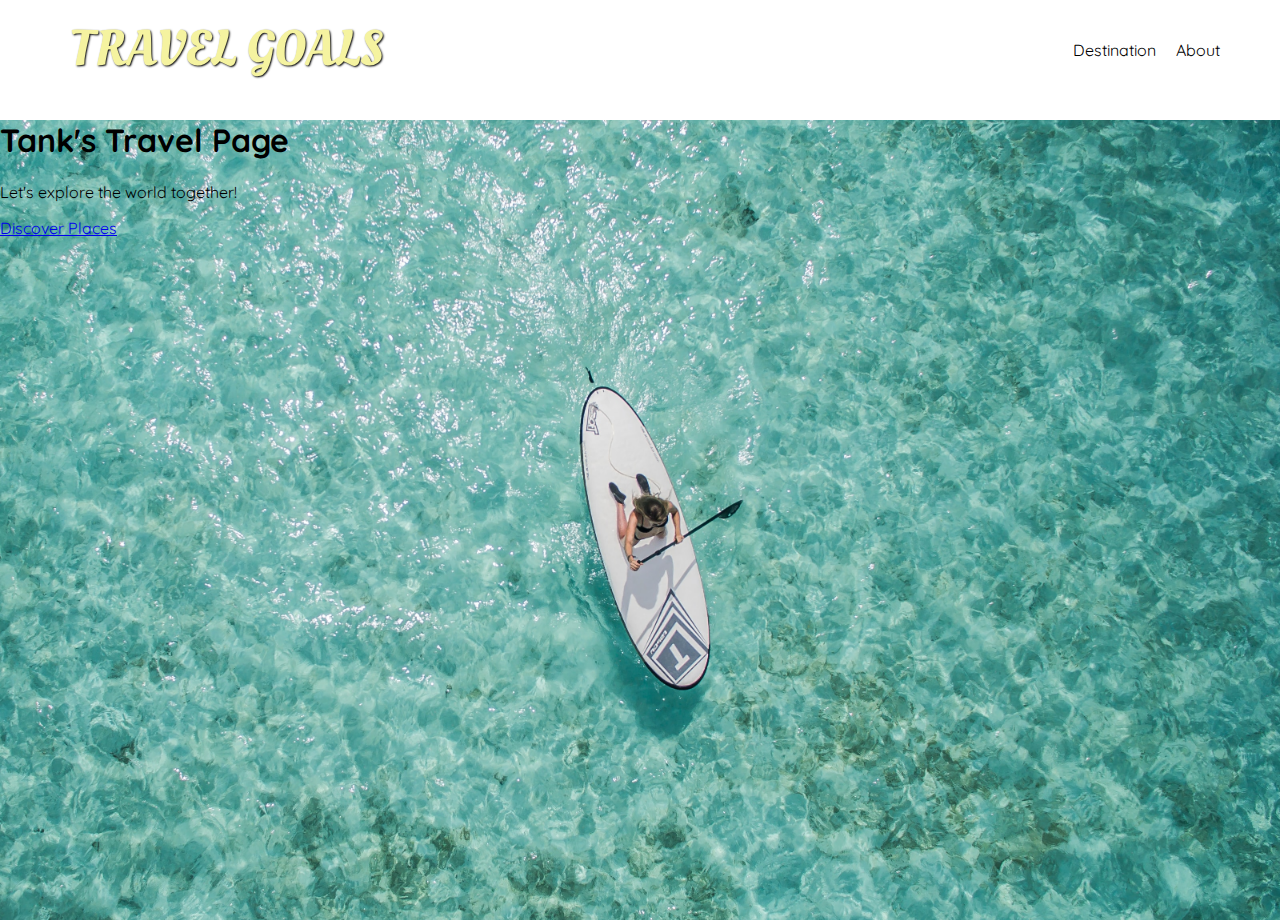
==== index.html @ c72d83f0 "update 1" ====
<!DOCTYPE html>
<html lang="en">
  <head>
    <meta charset="UTF-8" />
    <link rel="stylesheet" href="styles.css" />
    <link
      href="https://fonts.googleapis.com/css2?family=Raleway:wght@700&family=Oleo+Script:wght@700&family=Quicksand:wght@300;500;700&display=swap"
      rel="stylesheet"
    />
    <link rel="preconnect" href="https://fonts.googleapis.com" />
    <link rel="preconnect" href="https://fonts.gstatic.com" crossorigin />
    <link
      href="https://fonts.googleapis.com/css2?family=Roboto:ital,wght@0,400;1,900&family=Ubuntu:wght@300&display=swap"
      rel="stylesheet"
    />
    <link rel="stylesheet" href="shared.css" />
    <title>Travel Goals</title>
  </head>
  <body>
    <header>
      <!-- div is non-semantic block element-->
      <div id="page-logo">
        <a href="/index.html">Travel Goals</a>
        <!-- anchor is inline-->
      </div>
      <nav>
        <!-- nav is block-->
        <ul>
          <li><a href="/places.html"></a>Destination</li>
          <li><a href="#"></a>About</li>
        </ul>
      </nav>
    </header>
    <main>
      <section id="hero">
        <div>
          <h1>Tank's Travel Page</h1>
          <p>Let's explore the world together!</p>
          <a href="/places.html">Discover Places</a>
        </div>
      </section>
      <section id="highlights"></section>
    </main>
    <footer></footer>
  </body>
</html>
---- styles.css ----
#hero {
  height: 800px;
  background-image: url("images/places/ocean.jpg");
  background-position: center;
  background-size: cover;
}
---- shared.css ----
/* some generic style */
body {
  font-family: "Quicksand", sans-serif;
  margin: 0;
}

ul {
  list-style: none;
  margin: 0;
  padding: 0;
}

header {
  display: flex;
  justify-content: space-between;
  align-items: center;
  padding: 15px 60px;
}

#page-logo a {
  padding: 10px;
  font-family: "Oleo Script", sans-serif;
  color: rgb(245, 243, 160);
  font-size: 50px;
  text-decoration: none;
  text-transform: uppercase;
  text-shadow: 1px 1px 2px rgb(0, 0, 0);
}

header ul {
  display: flex;
}
header li {
  margin-left: 20px;
}
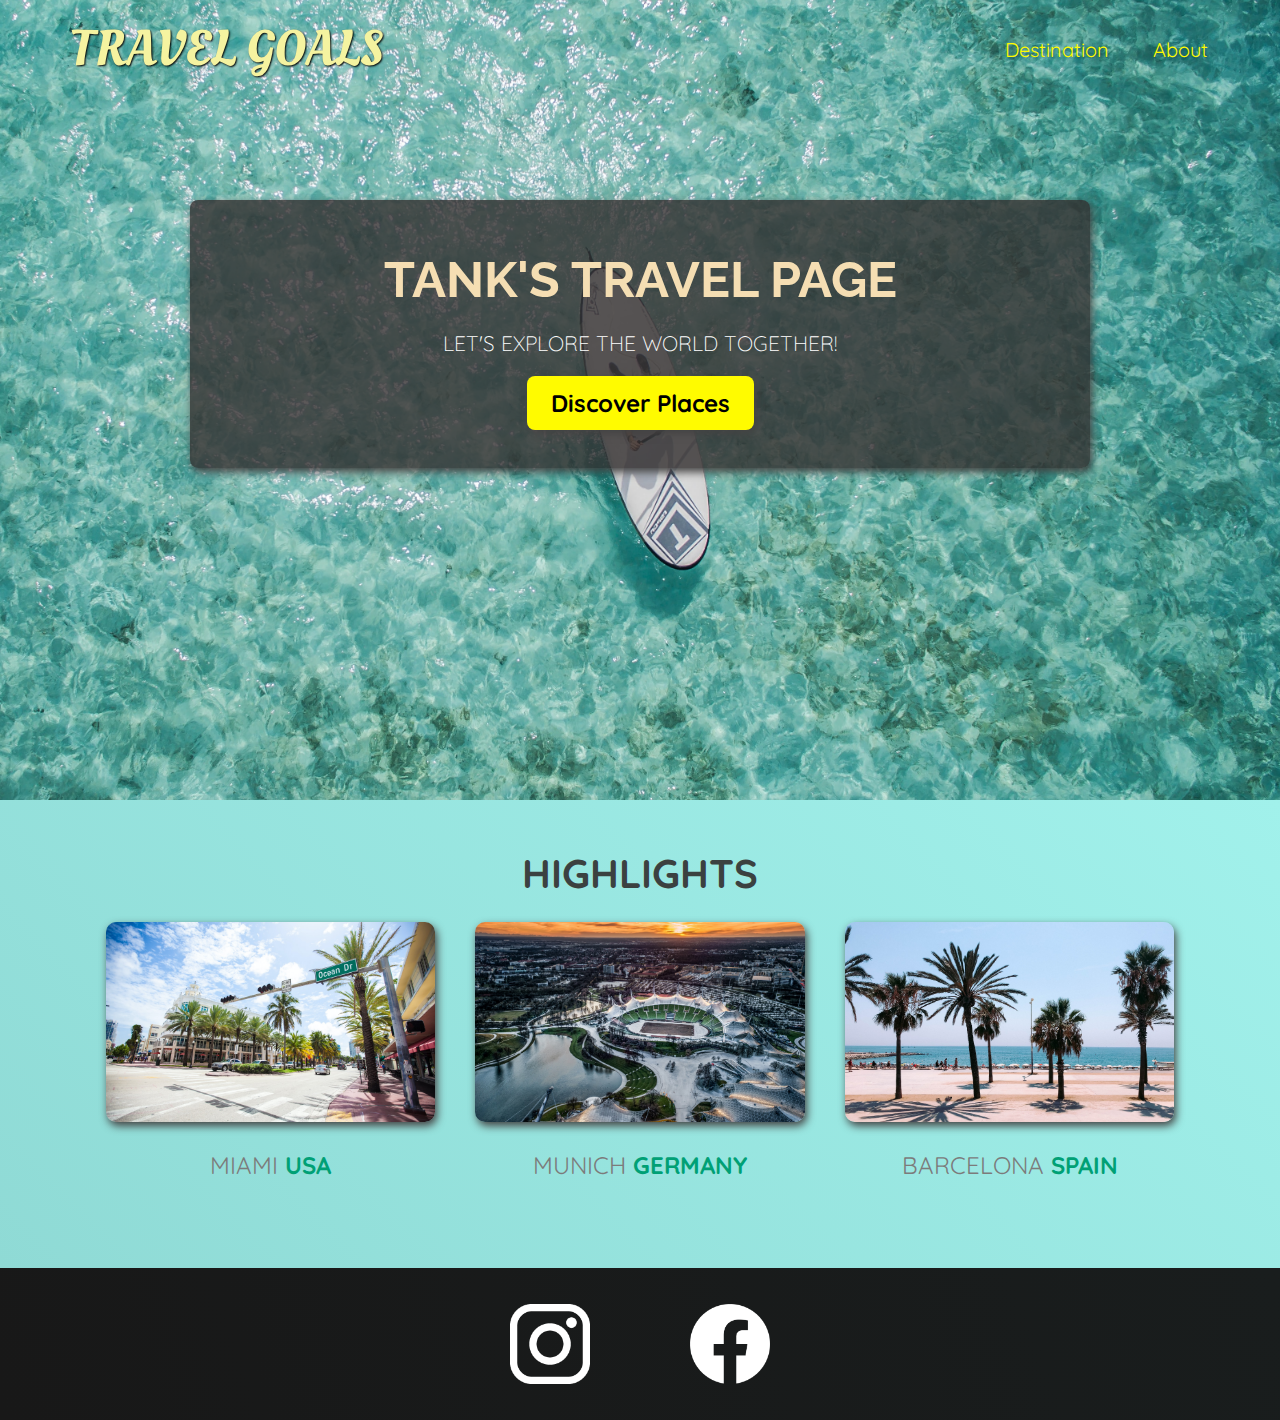
==== commit f718ba2b: "Complete HomePage" ====
--- a/index.html
+++ b/index.html
@@ -26,21 +26,59 @@
       <nav>
         <!-- nav is block-->
         <ul>
-          <li><a href="/places.html"></a>Destination</li>
-          <li><a href="#"></a>About</li>
+          <li><a href="/places.html">Destination</a></li>
+          <li><a href="#">About</a></li>
         </ul>
       </nav>
     </header>
     <main>
       <section id="hero">
-        <div>
+        <div id="hero-content">
           <h1>Tank's Travel Page</h1>
           <p>Let's explore the world together!</p>
           <a href="/places.html">Discover Places</a>
         </div>
       </section>
-      <section id="highlights"></section>
+      <section id="highlights">
+        <h2>Highlights</h2>
+        <ul id="destinations">
+          <li class="destination">
+            <img
+              src="/images/places/miami.jpg"
+              alt="Miami Street On Suny Day"
+            />
+            <p>Miami <strong>USA</strong></p>
+          </li>
+          <li class="destination">
+            <img
+              src="/images/places/munich.jpg"
+              alt="Minich stadium in winter"
+            />
+            <p>Munich <strong>Germany</strong></p>
+          </li>
+          <li class="destination">
+            <img
+              src="/images/places/barcelona.jpg"
+              alt="Palm beach in Barcelona"
+            />
+            <p>Barcelona <strong>Spain</strong></p>
+          </li>
+        </ul>
+      </section>
     </main>
-    <footer></footer>
+    <footer>
+      <ul>
+        <li>
+          <a href="https://www.instagram.com"
+            ><img src="/images/icons/insta.png" alt="Instagram"
+          /></a>
+        </li>
+        <li>
+          <a href="https://www.facebook.com"
+            ><img src="/images/icons/facebook.png" alt="Facebook"
+          /></a>
+        </li>
+      </ul>
+    </footer>
   </body>
 </html>
--- a/styles.css
+++ b/styles.css
@@ -1,6 +1,87 @@
 #hero {
   height: 800px;
-  background-image: url("images/places/ocean.jpg");
+  background-image: url("/images/places/ocean.jpg");
   background-position: center;
   background-size: cover;
 }
+#hero-content {
+  width: 900px;
+  background-color: rgba(51, 47, 47, 0.8);
+  box-shadow: 2px 4px 8px rgb(68, 67, 67);
+  border-radius: 8px;
+  text-align: center;
+  padding: 50px 0;
+  margin: 0 auto;
+  position: relative;
+  top: 200px;
+}
+
+#hero-content h1 {
+  color: wheat;
+  text-transform: uppercase;
+  font-size: 50px;
+  font-family: "Raleway", sans-serif;
+  margin: 0;
+}
+
+#hero-content p {
+  color: white;
+  text-transform: uppercase;
+  font-size: 21px;
+  font-weight: 300;
+  margin-bottom: 32px;
+}
+#hero-content a {
+  text-decoration: none;
+  background-color: rgb(255, 251, 0);
+  padding: 12px 24px;
+  color: black;
+  font-size: 24px;
+  font-weight: bold;
+  border-radius: 8px;
+  box-shadow: 2px 4px 8px rgb(68, 67, 67);
+}
+
+#hero-content a:hover {
+  background-color: rgb(255, 238, 0);
+}
+
+#highlights {
+  padding: 24px;
+  background: linear-gradient(45deg, rgb(143, 218, 213), rgb(161, 241, 235));
+}
+
+#highlights h2 {
+  text-transform: uppercase;
+  text-align: center;
+  font-size: 40px;
+  color: rgb(59, 65, 64);
+  margin: 24px 0;
+}
+#destinations {
+  display: flex;
+  width: 90%;
+  margin: auto;
+  margin-bottom: 40px;
+}
+.destination {
+  margin: 0 20px;
+  text-transform: uppercase;
+  width: 100%;
+}
+.destination p {
+  text-align: center;
+  font-size: 24px;
+  color: rgb(124, 123, 123);
+}
+.destination img {
+  height: 200px;
+  width: 100%;
+  box-shadow: 2px 4px 8px rgb(68, 67, 67);
+  border-radius: 10px;
+  object-fit: cover;
+}
+
+.destination strong {
+  color: rgb(0, 160, 117);
+}
--- a/shared.css
+++ b/shared.css
@@ -15,6 +15,11 @@
   justify-content: space-between;
   align-items: center;
   padding: 15px 60px;
+  position: absolute;
+  width: 100%;
+  box-sizing: border-box;
+  top: 0;
+  left: 0;
 }
 
 #page-logo a {
@@ -33,3 +38,34 @@
 header li {
   margin-left: 20px;
 }
+header a {
+  color: rgb(255, 251, 0);
+  text-decoration: none;
+  font-size: 20px;
+  padding: 12px;
+  text-shadow: 1px 1px 2px rgba(0, 0, 0, 0.2);
+  border-radius: 6px;
+}
+header a:hover {
+  color: rgb(77, 77, 77);
+  background-color: rgb(255, 251, 0);
+}
+
+footer {
+  background: linear-gradient(70deg, rgb(24, 24, 24), rgb(25, 29, 29));
+  padding: 36px 0;
+}
+footer ul {
+  display: flex;
+  justify-content: center;
+  /* padding: 40px; */
+}
+footer li {
+  width: 80px;
+  height: 80px;
+  margin: 0 50px;
+}
+footer img {
+  width: 100%;
+  height: 100%;
+}
